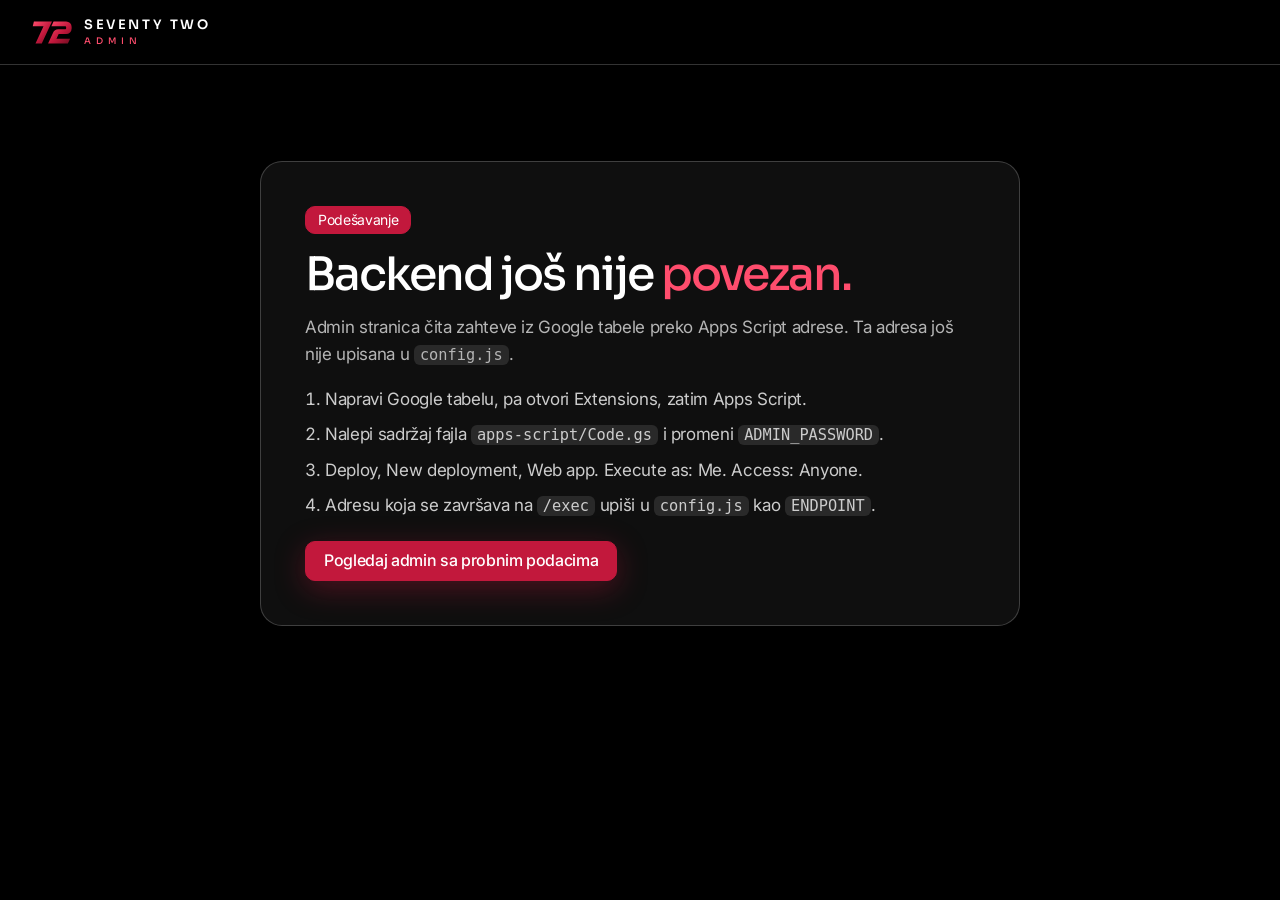
==== admin.html @ 47f1b181 "SeventyTwo: sajt za zakazivanje poziva, koraci saradnje, admin stranica i Apps Script backend Co-Aut" ====
<!doctype html>
<html lang="sr">
<head>
  <meta charset="utf-8">
  <meta name="viewport" content="width=device-width, initial-scale=1.0">
  <meta name="robots" content="noindex, nofollow">
  <title>Admin | SeventyTwo</title>
  <link rel="icon" href="images/mark.svg" type="image/svg+xml">
  <link rel="preconnect" href="https://fonts.googleapis.com">
  <link rel="preconnect" href="https://fonts.gstatic.com" crossorigin>
  <link href="https://fonts.googleapis.com/css2?family=Inter:wght@400;500&family=Sora:wght@500;600&display=swap" rel="stylesheet">
  <link rel="stylesheet" href="styles.css">
  <link rel="stylesheet" href="admin.css">
</head>
<body class="admin">

<svg width="0" height="0" style="position:absolute" aria-hidden="true">
  <defs>
    <linearGradient id="gm" x1="0" y1="0" x2="1" y2="1"><stop offset="0" stop-color="#ff4d6d"/><stop offset=".55" stop-color="#c2183c"/><stop offset="1" stop-color="#6d0b1f"/></linearGradient>
  </defs>
  <symbol id="mark" viewBox="0 0 56 34"><g fill="url(#gm)"><path d="M5 3h23L15 31H7L17.2 9H3.5z"/><path transform="translate(3 0)" d="M27 3H43a7 7 0 0 1 7 7v2a7 7 0 0 1-7 7H33.5l-2.8 6H48l-2.8 6H20l6.2-13.5a7.5 7.5 0 0 1 6.8-4.5H42a1 1 0 0 0 1-1v-2a1 1 0 0 0-1-1H24.2z"/></g></symbol>
</svg>

<header class="a-top">
  <a class="brand" href="index.html" aria-label="SeventyTwo Develop, nazad na sajt"><svg class="brand-mark" viewBox="0 0 56 34" aria-hidden="true"><use href="#mark"/></svg><span class="brand-text"><b>Seventy Two</b><i>Admin</i></span></a>
  <div class="a-top-actions" id="topActions" hidden>
    <button class="btn" type="button" data-act="refresh">Osveži</button>
    <button class="btn" type="button" data-act="logout">Odjava</button>
  </div>
</header>

<main class="a-main">

  <!-- Backend još nije povezan -->
  <section class="a-panel" id="setup" hidden>
    <span class="tag">Podešavanje</span>
    <h1 class="h2">Backend još nije <em>povezan.</em></h1>
    <p class="muted">Admin stranica čita zahteve iz Google tabele preko Apps Script adrese. Ta adresa još nije upisana u <code>config.js</code>.</p>
    <ol class="a-steps">
      <li>Napravi Google tabelu, pa otvori Extensions, zatim Apps Script.</li>
      <li>Nalepi sadržaj fajla <code>apps-script/Code.gs</code> i promeni <code>ADMIN_PASSWORD</code>.</li>
      <li>Deploy, New deployment, Web app. Execute as: Me. Access: Anyone.</li>
      <li>Adresu koja se završava na <code>/exec</code> upiši u <code>config.js</code> kao <code>ENDPOINT</code>.</li>
    </ol>
    <a class="btn btn--primary" href="admin.html?demo">Pogledaj admin sa probnim podacima</a>
  </section>

  <!-- Prijava -->
  <section class="a-panel" id="login" hidden>
    <span class="tag">Admin</span>
    <h1 class="h2">Prijava.</h1>
    <form class="form" id="loginForm">
      <div class="field">
        <label for="a-key">Lozinka</label>
        <input class="input" id="a-key" type="password" autocomplete="current-password" required>
      </div>
      <p class="bk-error" id="loginError" role="alert"></p>
      <button class="btn btn--primary btn--block" type="submit">Uđi</button>
    </form>
  </section>

  <!-- Aplikacija -->
  <section id="app" hidden>
    <p class="a-demo" id="demoNote" hidden>Probni podaci. Ništa se ne čuva i ništa ne dolazi sa pravog sajta.</p>

    <div class="a-stats" id="stats"></div>

    <div class="a-tabs" role="tablist">
      <button class="a-tab is-active" type="button" role="tab" data-view="calls">Pozivi <i id="countCalls"></i></button>
      <button class="a-tab" type="button" role="tab" data-view="leads">Upiti <i id="countLeads"></i></button>
      <button class="a-tab" type="button" role="tab" data-view="blocks">Slobodni dani</button>
    </div>

    <div class="a-filters" id="filters"></div>
    <div id="view" aria-live="polite"></div>

    <p class="a-foot"><a id="sheetLink" href="#" target="_blank" rel="noopener" hidden>Otvori Google tabelu</a></p>
  </section>
</main>

<div class="a-toast" id="toast" role="status"></div>

<script src="config.js"></script>
<script src="admin.js"></script>
</body>
</html>
---- styles.css ----
/* SeventyTwo — styles
   Mobile-first. Desktop overrides at min-width: 810px. */

:root {
  --black: #000;
  --card: #0f0f0f;
  --panel: #212121;
  --white: #fff;
  --text-2: #ccc;
  --text-3: #b5b5b5;
  --text-4: #999;
  --line: rgba(255, 255, 255, 0.2);
  --line-strong: rgba(255, 255, 255, 0.55);
  --field: rgba(187, 187, 187, 0.15);
  --accent: #c2183c;
  --accent-hi: #ff4d6d;
  --accent-deep: #6d0b1f;
  --accent-soft: rgba(194, 24, 60, 0.18);
  --sans: "Inter", "Helvetica Neue", Arial, sans-serif;
  --display: "Sora", "Inter", "Helvetica Neue", Arial, sans-serif;
  --track: -0.06em;
  --wrap: min(970px, 100% - 40px);
  --section-gap: 110px;
}

*,
*::before,
*::after { box-sizing: border-box; }

html { scroll-behavior: smooth; scroll-padding-top: 90px; -webkit-text-size-adjust: 100%; }

body {
  margin: 0;
  background: var(--black);
  color: var(--white);
  font-family: var(--sans);
  font-size: 17px;
  line-height: 1.6;
  letter-spacing: var(--track);
  -webkit-font-smoothing: antialiased;
  -moz-osx-font-smoothing: grayscale;
  overflow-x: hidden;
}

h1, h2, h3, p, figure, ul { margin: 0; }
ul { padding: 0; list-style: none; }
img { max-width: 100%; display: block; }
a { color: inherit; text-decoration: none; }
button, input, select, textarea { font: inherit; letter-spacing: inherit; color: inherit; }
button { cursor: pointer; }
svg { display: block; }

em {
  font-style: normal;
  color: var(--accent-hi);
}

.sr-only {
  position: absolute; width: 1px; height: 1px; overflow: hidden;
  clip: rect(0 0 0 0); white-space: nowrap;
}

:focus-visible { outline: 2px solid var(--white); outline-offset: 3px; border-radius: 6px; }

.wrap { width: var(--wrap); margin-inline: auto; }
.icon { width: 24px; height: 24px; fill: none; stroke: currentColor; stroke-width: 1.6; stroke-linecap: round; stroke-linejoin: round; flex: none; }

/* ---------- Type ---------- */

.h1, .h2, .contact-title { font-family: var(--display); letter-spacing: -0.045em; }
.h1 { font-size: clamp(36px, 9.6vw, 60px); line-height: 1.15; font-weight: 600; }
.h2 { font-size: clamp(30px, 7.6vw, 46px); line-height: 1.25; font-weight: 500; }
.h3 { font-size: 24px; line-height: 1.4; font-weight: 500; }
.lead { font-size: clamp(18px, 4.6vw, 22px); line-height: 1.4; color: var(--text-3); }
.muted { color: var(--text-3); }

.tag {
  display: inline-flex; align-items: center;
  padding: 2px 12px;
  font-size: 14px; line-height: 1.6;
  border: 1px solid var(--line);
  border-radius: 10px;
  background: var(--black);
}

.btn {
  display: inline-flex; align-items: center; justify-content: center; gap: 8px;
  min-height: 44px; padding: 6px 18px;
  font-size: 16px; font-weight: 500; line-height: 1.6;
  background: var(--black);
  border: 1px solid rgba(255, 255, 255, 0.28);
  border-radius: 10px;
  transition: background 0.25s, border-color 0.25s;
}
.btn:hover { background: var(--panel); border-color: var(--line-strong); }
.btn--primary { background: var(--accent); border-color: var(--accent); box-shadow: 0 8px 30px rgba(194, 24, 60, 0.35); }
.btn--primary:hover { background: #d81e46; border-color: #d81e46; }
.btn--block { width: 100%; }
.btn[disabled] { opacity: 0.5; cursor: default; }

.section { padding: var(--section-gap) 0 0; }
.section-head { display: flex; flex-direction: column; align-items: center; text-align: center; gap: 8px; margin-bottom: 40px; }
.section-head .lead { max-width: 680px; }

/* ---------- Reveal ---------- */

.js [data-reveal] {
  opacity: 0; filter: blur(10px); transform: translateY(20px);
  transition: opacity 0.7s ease, filter 0.7s ease, transform 0.7s ease;
}
.js [data-reveal].in { opacity: 1; filter: none; transform: none; }

/* ---------- Header ---------- */

.header { position: fixed; inset: 0 0 auto 0; z-index: 50; }
.header::before {
  content: ""; position: absolute; inset: 0 0 -24px 0; z-index: -1;
  background: linear-gradient(rgba(0, 0, 0, 0.85), rgba(0, 0, 0, 0));
  -webkit-backdrop-filter: blur(10px); backdrop-filter: blur(10px);
  -webkit-mask-image: linear-gradient(#000 55%, transparent);
  mask-image: linear-gradient(#000 55%, transparent);
  pointer-events: none;
}
.header-in {
  max-width: 1200px; margin-inline: auto;
  min-height: 64px; padding: 10px 20px;
  display: flex; align-items: center; justify-content: space-between; flex-wrap: wrap;
}
.brand { display: inline-flex; align-items: center; gap: 10px; min-height: 44px; }
.brand-mark { width: 44px; height: 27px; flex: none; }
.brand-text { display: flex; flex-direction: column; font-family: var(--display); text-transform: uppercase; line-height: 1; }
.brand-text b { font-size: 13px; font-weight: 600; letter-spacing: 0.2em; }
.brand-text i { margin-top: 6px; font-size: 9px; font-style: normal; font-weight: 500; letter-spacing: 0.56em; color: var(--accent-hi); }
.nav-toggle {
  width: 44px; height: 44px; padding: 0; position: relative;
  background: none; border: 0;
}
.nav-toggle span {
  position: absolute; left: 12px; width: 20px; height: 2px; background: var(--white);
  transition: transform 0.3s, top 0.3s;
}
.nav-toggle span:nth-child(1) { top: 16px; }
.nav-toggle span:nth-child(2) { top: 26px; }
.nav-open .nav-toggle span:nth-child(1) { top: 21px; transform: rotate(45deg); }
.nav-open .nav-toggle span:nth-child(2) { top: 21px; transform: rotate(-45deg); }

.nav {
  display: none; width: 100%;
  flex-direction: column; align-items: flex-start; gap: 6px;
  padding: 10px 0 30px;
}
.nav-open .nav { display: flex; }
.nav-open.header { background: var(--black); max-height: 100vh; overflow: auto; }
.nav a, .lang {
  display: inline-flex; align-items: center; min-height: 44px; padding: 4px 14px;
  font-size: 20px; border: 1px solid transparent; border-radius: 10px; background: none;
}
.nav a.is-active { background: var(--black); border-color: rgba(255, 255, 255, 0.28); }
.nav a.nav-cta, .nav a.nav-cta:hover { background: var(--accent); border-color: var(--accent); font-weight: 500; }
.nav a:hover, .lang:hover { border-color: var(--line); }
.nav-icons { display: flex; align-items: center; gap: 6px; }
.nav .nav-icon { padding: 4px 10px; }
.lang { font-size: 14px; border-color: var(--line); min-height: 34px; padding: 2px 10px; }
.lang b { font-weight: 500; }
.lang span { color: var(--text-4); }

/* ---------- Smoke ---------- */

.smoke {
  position: absolute; inset: 0; width: 100%; height: 100%;
  z-index: -1; pointer-events: none;
  background: radial-gradient(60% 40% at 50% 100%, #5a0c1c, transparent 70%);
}
.smoke canvas { width: 100%; height: 100%; display: block; filter: blur(14px); }

/* ---------- Hero ---------- */

.hero { position: relative; padding: 150px 0 120px; text-align: center; isolation: isolate; }
.hero-in { display: flex; flex-direction: column; align-items: center; }

.kicker {
  display: inline-flex; align-items: center; gap: 10px;
  font-family: var(--display); font-size: 11px; font-weight: 500; line-height: 1.6;
  letter-spacing: 0.26em; text-transform: uppercase; color: var(--text-2);
}
.kicker i { width: 8px; height: 8px; border-radius: 50%; background: var(--accent-hi); box-shadow: 0 0 0 5px var(--accent-soft); animation: pulse 2.4s ease-in-out infinite; }
@keyframes pulse {
  0%, 100% { box-shadow: 0 0 0 4px var(--accent-soft); }
  50% { box-shadow: 0 0 0 9px rgba(194, 24, 60, 0); }
}

.hero .h1 { margin-top: 24px; max-width: 12em; padding-inline: 20px; }
.hero .lead { margin-top: 14px; max-width: 560px; padding-inline: 20px; }
.hero-cta { margin-top: 34px; display: flex; flex-wrap: wrap; justify-content: center; gap: 10px; padding-inline: 20px; }
.hero-note { margin-top: 14px; font-size: 14px; color: var(--text-4); }

/* Browser mockup */
.mock {
  width: min(800px, 100% - 40px); margin: 90px auto 0;
  background: #1c1c1e; border-radius: 16px; overflow: hidden; text-align: left;
  box-shadow: 0 0 0 1px rgba(255, 255, 255, 0.3), 0 8px 24px rgba(0, 0, 0, 0.12), 0 30px 80px rgba(0, 0, 0, 0.5);
  letter-spacing: 0;
}
.mock-bar { display: flex; align-items: center; gap: 16px; padding: 12px 16px; }
.mock-dots { display: none; gap: 8px; }
.mock-dots i { width: 12px; height: 12px; border-radius: 50%; display: block; }
.mock-dots i:nth-child(1) { background: #ff5f57; }
.mock-dots i:nth-child(2) { background: #ffbd2e; }
.mock-dots i:nth-child(3) { background: #28ca42; }
.mock-url {
  flex: 1; min-width: 0; display: flex; align-items: center; gap: 8px;
  height: 28px; padding: 0 10px; font-size: 13px; color: var(--white);
  background: #1c1c1e; border: 1px solid rgba(255, 255, 255, 0.1); border-radius: 6px;
  box-shadow: inset 0 0.5px 1px rgba(0, 0, 0, 0.3);
}
.mock-url svg { width: 12px; height: 12px; color: var(--text-4); }
.mock-url span { overflow: hidden; text-overflow: ellipsis; white-space: nowrap; }
.mock-tabs {
  display: flex; align-items: center; gap: 6px; padding: 4px 16px; min-height: 36px;
  background: #2c2c2e; overflow-x: auto; scrollbar-width: none;
}
.mock-tabs::-webkit-scrollbar { display: none; }
.mock-tabs-label { font-size: 12px; font-weight: 500; padding-right: 12px; margin-right: 6px; border-right: 1px solid rgba(255, 255, 255, 0.15); white-space: nowrap; }
.mock-tab {
  display: inline-flex; align-items: center; gap: 6px; height: 28px; padding: 0 10px;
  font-size: 12px; white-space: nowrap; background: none; border: 0; border-radius: 6px;
}
.mock-tab::before { content: ""; width: 14px; height: 14px; border-radius: 4px; background: var(--dot, #999); }
.mock-tab.is-active { background: rgba(255, 255, 255, 0.12); }
.mock-view { position: relative; aspect-ratio: 16 / 10; background: #111; overflow: hidden; }
.mock-slide { position: absolute; inset: 0; opacity: 0; visibility: hidden; transition: opacity 0.5s, visibility 0.5s; }
.mock-slide.is-active { opacity: 1; visibility: visible; }
.mock-slide img { width: 100%; height: 100%; object-fit: cover; object-position: top; transition: filter 0.6s, transform 0.6s; }
.mock-case {
  position: absolute; inset: 0; padding: 20px;
  display: flex; flex-direction: column; align-items: center; justify-content: center; gap: 14px; text-align: center;
  background: rgba(0, 0, 0, 0.55); opacity: 0; transition: opacity 0.6s;
  letter-spacing: var(--track);
}
.mock-case h2 { font-size: clamp(22px, 5vw, 30px); line-height: 1; font-weight: 500; }
.mock-case p { font-size: clamp(14px, 3.4vw, 18px); line-height: 1.2; color: #e5e5e7; max-width: 600px; }
.btn-glass {
  display: inline-flex; align-items: center; justify-content: center; min-height: 44px; padding: 0 22px;
  font-size: 14px; font-weight: 500;
  background: rgba(255, 255, 255, 0.1); border: 1px solid rgba(255, 255, 255, 0.15); border-radius: 12px;
  -webkit-backdrop-filter: blur(20px); backdrop-filter: blur(20px);
  box-shadow: 0 4px 24px rgba(0, 0, 0, 0.3), inset 0 1px 0 rgba(255, 255, 255, 0.08);
}
.btn-glass:hover { background: rgba(255, 255, 255, 0.18); }
.mock.is-case .mock-slide img { filter: blur(10px); transform: scale(1.05); }
.mock.is-case .mock-case { opacity: 1; }

/* ---------- Cost (sticky question) ---------- */

.cost { position: relative; }
.cost-sticky {
  position: sticky; top: 0; height: 100vh;
  display: flex; align-items: center; justify-content: center; text-align: center;
}
.cost-sticky .h2 { max-width: 13em; padding-inline: 20px; transition: opacity 0.5s; }
.cost-pills {
  position: relative; z-index: 2;
  width: min(840px, 100% - 40px); margin: -30vh auto 0; padding-bottom: 55vh;
  display: flex; flex-direction: column; gap: 42vh;
}
.pill {
  display: inline-flex; align-items: center; gap: 10px; align-self: flex-start;
  padding: 20px 24px;
  font-size: clamp(17px, 4.4vw, 22px); line-height: 1.4;
  background: var(--black); border: 1px solid rgba(255, 255, 255, 0.28); border-radius: 14px;
  will-change: filter, opacity;
}
.pill:nth-child(even) { align-self: flex-end; }
.pill .icon { color: var(--text-4); }

/* ---------- Cards ---------- */

.card {
  background: var(--card);
  border: 1px solid var(--line);
  border-radius: 25px;
}

.services { display: grid; gap: 20px; }
.service { padding: 40px 30px; display: flex; flex-direction: column; min-height: 250px; transition: border-color 0.3s; }
.service:hover { border-color: var(--line-strong); }
.service .glyph { margin-bottom: 20px; }
.service p { margin-top: 5px; font-size: 18px; color: var(--text-3); max-width: 415px; }

.glyph {
  width: 43px; height: 43px; border-radius: 12px; display: grid; place-items: center;
  background: linear-gradient(145deg, var(--accent), var(--accent-deep)); color: #fff;
  box-shadow: inset 0 1px 0 rgba(255, 255, 255, 0.25);
}

/* ---------- Floating tiles ---------- */

.float { position: relative; height: 440px; margin-top: var(--section-gap); display: grid; place-items: center; text-align: center; overflow: hidden; }
.float .h2 { position: relative; z-index: 2; max-width: 8em; }
.tile {
  position: absolute; width: 52px; height: 52px; border-radius: 14px; display: grid; place-items: center;
  background: linear-gradient(145deg, #d81e46, var(--accent-deep)); color: #fff;
  box-shadow: inset 0 1px 0 rgba(255, 255, 255, 0.3);
  animation: bob 7s ease-in-out infinite;
  left: var(--x); top: var(--y); rotate: var(--r, 12deg); opacity: var(--o, 1);
  animation-delay: var(--d, 0s);
}
.tile .icon { width: 26px; height: 26px; stroke-width: 2; }
@keyframes bob {
  0%, 100% { transform: translate(0, 0); }
  50% { transform: translate(8px, -18px); }
}

/* ---------- Portfolio ---------- */

.works { display: grid; gap: 20px; }
.work {
  position: relative; display: block; aspect-ratio: 475 / 365; border-radius: 25px; overflow: hidden;
  background: #111; isolation: isolate;
}
.work-bg { position: absolute; inset: -20%; width: 140%; height: 140%; max-width: none; object-fit: cover; filter: blur(40px) saturate(1.3); z-index: -1; }
.work-shot {
  position: absolute; left: 7%; top: 9%; width: 86%; height: auto; max-width: none;
  border-radius: 10px; box-shadow: 0 20px 60px rgba(0, 0, 0, 0.45), 0 0 0 1px rgba(255, 255, 255, 0.12);
  transition: transform 0.5s ease;
}
.work:hover .work-shot { transform: translateY(-6px) scale(1.015); }
.work-label {
  position: absolute; right: 5%; bottom: 6.5%;
  display: flex; flex-direction: column; gap: 12px; padding: 16px;
  background: var(--black); border-radius: 12px;
}
.work-label b { font-size: 20px; line-height: 1; font-weight: 500; }
.work-label span { font-size: 18px; line-height: 1; color: var(--text-2); }

/* ---------- Approach (quote slider) ---------- */

.quote-card {
  position: relative; min-height: 350px; padding: 55px 24px 60px;
  display: flex; flex-direction: column; align-items: center; text-align: center;
  background:
    radial-gradient(45% 70% at 62% 85%, rgba(194, 24, 60, 0.32), transparent 70%),
    radial-gradient(40% 60% at 20% 110%, rgba(194, 24, 60, 0.22), transparent 70%),
    var(--black);
  border: 1px solid var(--line); border-radius: 25px; overflow: hidden;
}
.quote-mark { width: 62px; height: 38px; }
.quotes { display: grid; margin-top: 44px; width: 100%; }
.quote { grid-area: 1 / 1; opacity: 0; visibility: hidden; filter: blur(8px); transition: opacity 0.6s, filter 0.6s, visibility 0.6s; }
.quote.is-active { opacity: 1; visibility: visible; filter: none; }
.quote blockquote { margin: 0; font-size: clamp(20px, 5vw, 24px); line-height: 1.4; font-weight: 500; }
.quote b { display: block; margin-top: 25px; font-size: 20px; line-height: 1.4; font-weight: 500; color: var(--text-2); }
.quote span { display: block; font-size: 14px; color: var(--text-4); }
.quote-nav { position: absolute; right: 22px; bottom: 16px; display: flex; gap: 5px; }
.quote-nav button {
  width: 44px; height: 44px; padding: 0; background: none; border: 0; display: grid; place-items: center;
}
.quote-nav button::before {
  content: ""; grid-area: 1 / 1; width: 22px; height: 22px; border-radius: 6px; background: var(--text-4); transition: background 0.2s;
}
.quote-nav button:hover::before { background: var(--white); }
.quote-nav svg { grid-area: 1 / 1; width: 12px; height: 12px; stroke: #000; stroke-width: 2.4; fill: none; stroke-linecap: round; stroke-linejoin: round; position: relative; }

/* ---------- Pricing ---------- */

.plans { display: grid; gap: 20px; width: min(650px, 100%); margin-inline: auto; }
.plan { padding: 40px 30px; border-radius: 25px; border: 1px solid var(--line); background: linear-gradient(var(--card), var(--black)); }
.plan--top {
  border-color: var(--accent);
  background: radial-gradient(70% 45% at 90% 100%, rgba(194, 24, 60, 0.4), transparent 70%), var(--black);
}
.plan .icon { color: var(--text-3); margin-bottom: 10px; }
.plan-name { font-size: 28px; line-height: 1.4; font-weight: 500; }
.plan-for { margin-top: 6px; font-size: 18px; color: var(--text-3); min-height: 58px; }
.plan-price { margin-top: 14px; display: flex; align-items: baseline; gap: 6px; }
.plan-price b { font-size: 24px; font-weight: 500; }
.plan-price span { font-size: 14px; color: var(--text-3); }
.plan .btn { margin-top: 15px; }
.plan-list { margin-top: 22px; display: grid; gap: 12px; font-size: 14px; }
.plan-list li { display: flex; align-items: center; gap: 8px; color: var(--text-2); }
.plan--top .plan-list li { color: var(--white); }
.plan-list .icon { width: 16px; height: 16px; margin: 0; color: inherit; }
.plan-list li.no { color: var(--text-4); }

.perks { display: grid; gap: 40px; margin-top: 60px; text-align: center; }
.perk { display: flex; flex-direction: column; align-items: center; }
.perk .glyph { margin-bottom: 12px; background: none; box-shadow: none; color: var(--text-3); }
.perk .glyph .icon { width: 40px; height: 40px; }
.perk p { margin-top: 5px; font-size: 18px; color: var(--text-3); max-width: 190px; }

/* ---------- Comparison ---------- */

.compare { display: grid; gap: 40px 20px; width: min(780px, 100%); margin-inline: auto; }
.compare-col h3 { text-align: center; font-size: 28px; line-height: 1.4; font-weight: 500; margin-bottom: 30px; }
.compare-col h3 { font-family: var(--display); letter-spacing: -0.04em; }
.compare-box { padding: 35px; border-radius: 25px; background: var(--panel); border: 1px solid var(--line); display: grid; gap: 15px; font-size: 18px; color: var(--text-4); }
.compare-box li { display: flex; align-items: center; gap: 10px; }
.compare-box .icon { fill: currentColor; stroke: none; }
.compare-col--us .compare-box {
  color: var(--white); border: 2px solid var(--accent);
  background: radial-gradient(80% 60% at 30% 100%, rgba(194, 24, 60, 0.45), transparent 70%), #161616;
}
.compare-col--us .icon { color: var(--accent); }

/* ---------- Steps to working together (scroll timeline) ---------- */

.flow { --p: 0; position: relative; width: min(680px, 100%); margin: 0 auto; padding: 0; list-style: none; display: grid; gap: 16px; }
.flow::before, .flow::after { content: ""; position: absolute; left: 21px; top: 22px; bottom: 22px; width: 2px; border-radius: 2px; }
.flow::before { background: var(--line); }
.flow::after { background: linear-gradient(var(--accent-hi), var(--accent)); transform-origin: top; transform: scaleY(var(--p)); }
.flow-step { position: relative; z-index: 1; display: grid; grid-template-columns: 44px 1fr; gap: 14px; align-items: start; }
.flow-num {
  width: 44px; height: 44px; border-radius: 50%; display: grid; place-items: center;
  font-family: var(--display); font-size: 16px; font-weight: 600; letter-spacing: 0;
  background: var(--black); border: 1px solid var(--line-strong); color: var(--text-3);
  transition: background 0.4s, border-color 0.4s, color 0.4s, box-shadow 0.4s, transform 0.4s;
}
.flow-body {
  padding: 20px 22px 22px; background: var(--card); border: 1px solid var(--line); border-radius: 20px;
  transition: opacity 0.5s, transform 0.5s, border-color 0.5s;
}
.flow-body h3 { font-family: var(--display); font-size: clamp(19px, 5vw, 23px); line-height: 1.3; font-weight: 500; letter-spacing: -0.04em; }
.flow-body p { margin-top: 6px; font-size: 17px; color: var(--text-3); }
.flow-body .btn { margin-top: 16px; }
.js .flow-body { opacity: 0.45; transform: translateX(12px); }
.js .flow-step.is-on .flow-body { opacity: 1; transform: none; border-color: rgba(255, 255, 255, 0.32); }
.flow-step.is-on .flow-num { background: var(--accent); border-color: var(--accent); color: #fff; box-shadow: 0 0 0 6px var(--accent-soft); transform: scale(1.06); }

/* ---------- FAQ ---------- */

.faq { width: min(570px, 100%); margin-inline: auto; display: grid; gap: 10px; }
.faq-item { background: var(--card); border: 1px solid var(--line); border-radius: 15px; }
.faq-q {
  width: 100%; display: flex; align-items: center; justify-content: space-between; gap: 20px;
  padding: 24px; text-align: left; background: none; border: 0;
  font-size: clamp(18px, 4.6vw, 22px); line-height: 1.4;
}
.faq-plus { flex: none; width: 35px; height: 35px; border-radius: 10px; background: var(--text-4); display: grid; place-items: center; transition: transform 0.35s, background 0.2s; }
.faq-plus svg { width: 14px; height: 14px; stroke: #000; stroke-width: 2; fill: none; stroke-linecap: round; }
.faq-q:hover .faq-plus { background: var(--text-2); }
.faq-item.is-open .faq-plus { transform: rotate(45deg); }
.faq-a { display: grid; grid-template-rows: 0fr; transition: grid-template-rows 0.35s ease; }
.faq-item.is-open .faq-a { grid-template-rows: 1fr; }
.faq-a > div { overflow: hidden; }
.faq-a p { padding: 0 24px 24px; font-size: 18px; color: var(--text-3); }

/* ---------- Contact ---------- */

.contact { position: relative; margin-top: var(--section-gap); padding: 40px 0 110px; isolation: isolate; }
.contact-card {
  width: min(570px, 100% - 40px); margin-inline: auto; padding: 40px 24px;
  background: rgba(0, 0, 0, 0.7); border: 1px solid var(--line-strong); border-radius: 25px;
  -webkit-backdrop-filter: blur(10px); backdrop-filter: blur(10px);
}
.contact-card--wide { width: min(660px, 100% - 40px); }
.contact-card .tag { background: var(--accent); border-color: var(--accent); }
.contact-title { margin-top: 15px; font-size: 32px; line-height: 1.4; font-weight: 500; max-width: 11em; }
.contact-card > p { margin-top: 10px; font-size: 18px; color: var(--text-3); max-width: 300px; }

.form { margin-top: 28px; display: grid; gap: 18px; }
.field { display: grid; gap: 10px; }
.field label, .field .label { font-size: 16px; font-weight: 500; line-height: 1.4; }
.field .opt { color: var(--text-4); font-weight: 400; }
.input {
  width: 100%; min-height: 45px; padding: 10px 12px;
  font-size: 16px; color: var(--white);
  background: var(--field); border: 1px solid transparent; border-radius: 10px;
  -webkit-backdrop-filter: blur(5px); backdrop-filter: blur(5px);
  transition: border-color 0.2s;
}
.input::placeholder { color: var(--text-4); }
.input:focus { outline: none; border-color: var(--line-strong); }
select.input {
  -webkit-appearance: none; appearance: none; padding-right: 40px;
  background-image: url("data:image/svg+xml,%3Csvg xmlns='http://www.w3.org/2000/svg' width='12' height='12' viewBox='0 0 12 12' fill='none' stroke='%23fff' stroke-width='1.5' stroke-linecap='round' stroke-linejoin='round'%3E%3Cpath d='M2.5 4.5 6 8l3.5-3.5'/%3E%3C/svg%3E");
  background-repeat: no-repeat; background-position: right 14px center;
}
select.input option { background: #1c1c1e; color: var(--white); }
textarea.input { min-height: 110px; resize: vertical; }
.form .btn { min-height: 45px; }
.form-note { font-size: 14px; color: var(--text-4); }
.form-note a { color: var(--white); text-decoration: underline; }
.form-done { display: none; margin-top: 28px; padding: 22px; border: 1px solid var(--line); border-radius: 15px; background: var(--card); font-size: 18px; }
.form-done p + p { margin-top: 6px; font-size: 16px; color: var(--text-3); }
.is-sent .form { display: none; }
.is-sent .form-done { display: block; }
.only-mail, .is-mailto .only-net { display: none; }
.is-mailto .only-mail { display: block; }
.form-done .bk-done-when { color: var(--white); font-weight: 500; }
.form-done .bk-done-when:empty { display: none; }
.contact-card > .form-alt { margin-top: 28px; max-width: none; font-size: 14px; color: var(--text-4); }

/* Call booking */
.bk-block { display: grid; gap: 10px; min-width: 0; }
.bk-label { display: flex; align-items: center; gap: 10px; font-size: 16px; font-weight: 500; line-height: 1.4; }
.bk-label i {
  width: 24px; height: 24px; border-radius: 50%; display: grid; place-items: center; flex: none;
  font-family: var(--display); font-size: 12px; font-style: normal; letter-spacing: 0;
  background: var(--accent-soft); border: 1px solid var(--accent); color: #fff;
}
.bk-days {
  display: flex; gap: 8px; overflow-x: auto; scroll-snap-type: x proximity;
  margin-inline: -24px; padding: 2px 24px 6px; scrollbar-width: none;
}
.bk-days::-webkit-scrollbar { display: none; }
.bk-day {
  flex: none; width: 66px; min-height: 82px; padding: 8px 4px; scroll-snap-align: center;
  display: flex; flex-direction: column; align-items: center; justify-content: center; gap: 2px;
  background: var(--field); border: 1px solid transparent; border-radius: 14px;
  transition: background 0.2s, border-color 0.2s, transform 0.2s;
}
.bk-day span { font-size: 12px; line-height: 1.3; letter-spacing: 0.04em; text-transform: uppercase; color: var(--text-3); }
.bk-day b { font-family: var(--display); font-size: 22px; line-height: 1.2; font-weight: 600; letter-spacing: 0; }
.bk-times { display: grid; grid-template-columns: repeat(4, 1fr); gap: 8px; }
.bk-times[hidden] { display: none; }
.bk-time {
  min-height: 46px; padding: 0; font-size: 15px; letter-spacing: 0;
  background: var(--field); border: 1px solid transparent; border-radius: 10px;
  transition: background 0.2s, border-color 0.2s, transform 0.2s;
}
.js .bk-time { animation: slot-in 0.35s ease backwards; animation-delay: calc(var(--i, 0) * 22ms); }
@keyframes slot-in { from { opacity: 0; transform: translateY(8px); } }
.bk-hint { font-size: 15px; color: var(--text-4); }
.chips { display: flex; flex-wrap: wrap; gap: 8px; }
.chip {
  min-height: 44px; padding: 0 16px; font-size: 15px;
  background: var(--field); border: 1px solid transparent; border-radius: 999px;
  transition: background 0.2s, border-color 0.2s;
}
.bk-day:hover, .bk-time:hover, .chip:hover { border-color: var(--line); }
.bk-day:active, .bk-time:active { transform: scale(0.95); }
.bk-day.is-picked, .bk-time.is-picked, .chip.is-picked { background: var(--accent); border-color: var(--accent); }
.bk-day.is-picked span { color: #fff; }
.bk-day:disabled, .bk-time:disabled { opacity: 0.3; text-decoration: line-through; cursor: default; border-color: transparent; transform: none; }
.hp { position: absolute; left: -9999px; width: 1px; height: 1px; opacity: 0; }
.bk-summary { padding: 14px 16px; font-size: 16px; border: 1px dashed var(--line); border-radius: 12px; color: var(--text-4); }
.bk-summary.is-set { border-style: solid; border-color: var(--accent); background: var(--accent-soft); color: var(--white); }
.bk-error { font-size: 15px; color: #ff8fa3; }
.bk-error:empty { display: none; }
.field[hidden] { display: none; }

/* Sticky call button (phone) */
.sticky-cta {
  position: fixed; left: 12px; right: 12px; bottom: calc(12px + env(safe-area-inset-bottom)); z-index: 40;
  display: flex; align-items: center; justify-content: center; gap: 10px; min-height: 52px;
  font-size: 17px; font-weight: 500;
  background: var(--accent); border-radius: 14px;
  box-shadow: 0 10px 34px rgba(0, 0, 0, 0.55), 0 0 0 1px rgba(255, 255, 255, 0.14) inset;
  transform: translateY(160%); transition: transform 0.4s cubic-bezier(0.2, 0.8, 0.2, 1);
}
.sticky-cta.is-on { transform: none; }
.sticky-cta .icon { width: 20px; height: 20px; }

/* Wizard */
.wiz-dots { display: flex; gap: 6px; margin-top: 26px; }
.wiz-dots i { flex: 1; height: 4px; border-radius: 4px; background: var(--field); transition: background 0.3s; }
.wiz-dots i.on { background: var(--accent); }
.wiz-step { display: none; border: 0; padding: 0; margin: 0; min-width: 0; }
.wiz-step.is-active { display: grid; gap: 18px; }
.wiz-step legend { padding: 0; margin-bottom: 4px; font-size: 22px; line-height: 1.4; font-weight: 500; }
.choices { display: grid; gap: 10px; }
.choice {
  width: 100%; min-height: 54px; padding: 12px 16px; text-align: left; font-size: 17px;
  background: var(--field); border: 1px solid transparent; border-radius: 10px;
  transition: border-color 0.2s, background 0.2s;
}
.choice:hover { border-color: var(--line); }
.choice.is-picked { border-color: var(--accent); background: var(--accent-soft); }
.wiz-actions { display: flex; gap: 10px; }
.wiz-actions .btn { flex: 1; }
.wiz-actions .btn--back { flex: 0 0 auto; }

/* ---------- Footer ---------- */

.footer { padding: 0 0 40px; }
.footer-in { width: min(1100px, 100% - 40px); margin-inline: auto; }
.footer-top { display: grid; gap: 50px; }
.footer-tagline { margin-top: 10px; font-size: 18px; font-weight: 500; }
.footer-social { display: flex; gap: 2px; margin: 14px 0 6px -10px; }
.footer-social a { width: 44px; height: 44px; display: grid; place-items: center; color: var(--white); }
.footer-social a:hover { color: var(--text-3); }
.footer-social .icon { width: 20px; height: 20px; }
.footer-cols { display: grid; grid-template-columns: repeat(2, 1fr); gap: 36px 30px; }
.footer-cols h2 { font-size: 20px; line-height: 1.4; font-weight: 500; margin-bottom: 8px; }
.footer-cols a { display: flex; align-items: center; min-height: 44px; font-size: 14px; color: var(--text-3); }
.footer-cols a:hover { color: var(--white); }
.footer-bottom { margin-top: 50px; display: flex; flex-direction: column; gap: 4px; font-size: 14px; color: var(--text-3); }

/* ---------- Legal page ---------- */

.page { padding: 150px 0 110px; }
.legal { width: min(680px, 100% - 40px); margin-inline: auto; }
.legal .h2 { margin: 12px 0 10px; }
.legal h2.h3 { margin: 40px 0 8px; }
.legal p, .legal li { font-size: 18px; color: var(--text-3); }
.legal ul { list-style: disc; padding-left: 20px; display: grid; gap: 6px; }
.legal a { color: var(--white); text-decoration: underline; }

/* ---------- Desktop ---------- */

@media (min-width: 810px) {
  :root { --section-gap: 150px; }

  .btn { min-height: 38px; }

  .header-in { padding: 10px 30px; flex-wrap: nowrap; }
  .nav-toggle { display: none; }
  .nav { display: flex; width: auto; flex-direction: row; align-items: center; gap: 20px; padding: 0; }
  .nav a { min-height: 32px; padding: 4px 14px; font-size: 14px; }
  .nav .nav-icon { padding: 4px 6px; }
  .nav .nav-icon .icon { width: 20px; height: 20px; }
  .lang { min-height: 32px; }

  .hero { padding: 210px 0 380px; }
  .mock-dots { display: flex; }
  .mock-url { max-width: 556px; margin-inline: auto; }
  .mock-bar::after { content: ""; width: 44px; }

  .cost-pills { gap: 50vh; }

  .services, .works { grid-template-columns: 1fr 1fr; }
  .service { padding: 45px 30px; }

  .tile { width: 58px; height: 58px; }

  .plans { grid-template-columns: 1fr 1fr; }
  .perks { grid-template-columns: repeat(3, 210px); justify-content: center; gap: 0; }

  .compare { grid-template-columns: 1fr 1fr; }

  .flow { gap: 20px; }
  .flow-step { gap: 22px; }
  .flow-body { padding: 26px 30px 28px; }

  .contact { padding: 50px 0 110px; }
  .contact-card { padding: 70px; }
  .bk-days { display: grid; grid-template-columns: repeat(5, 1fr); margin: 0; padding: 0; overflow: visible; }
  .bk-day { width: auto; }
  .sticky-cta { display: none; }

  .footer-top { grid-template-columns: 1fr auto; }
  .footer-cols { grid-template-columns: repeat(4, auto); gap: 0 70px; }
  .footer-cols a { min-height: 0; padding: 12px 0; }
  .footer-bottom { flex-direction: row; justify-content: space-between; align-items: flex-end; }
  .footer-bottom p:last-child { text-align: right; }

  .page { padding: 190px 0 150px; }
}

@media (max-width: 809.98px) {
  .tile--wide { display: none; }
  .float { height: 380px; }
  .hero-cta .btn { min-height: 48px; padding-inline: 22px; }
  .footer { padding-bottom: 96px; }
}

@media (prefers-reduced-motion: reduce) {
  html { scroll-behavior: auto; }
  .js [data-reveal] { opacity: 1; filter: none; transform: none; transition: none; }
  .tile, .kicker i, .js .bk-time { animation: none; }
  .js .flow-body { opacity: 1; transform: none; }
  * { transition-duration: 0.01ms !important; }
}
---- admin.css ----
/* SeventyTwo — admin stranica. Koristi tokene i osnovne klase iz styles.css. */

.admin { letter-spacing: -0.02em; }
.admin code { padding: 1px 6px; font-size: 0.9em; letter-spacing: 0; background: var(--field); border-radius: 6px; }

.a-top {
  position: sticky; top: 0; z-index: 20;
  display: flex; align-items: center; justify-content: space-between; gap: 12px;
  padding: 10px 16px; background: rgba(0, 0, 0, 0.85); border-bottom: 1px solid var(--line);
  -webkit-backdrop-filter: blur(10px); backdrop-filter: blur(10px);
}
.a-top-actions { display: flex; gap: 8px; }
.a-top-actions[hidden] { display: none; }
.a-top .btn { min-height: 40px; padding: 4px 12px; font-size: 14px; }

.a-main { width: min(760px, 100% - 32px); margin-inline: auto; padding: 24px 0 80px; }
.a-panel { margin-top: 8vh; padding: 28px 22px; background: var(--card); border: 1px solid var(--line); border-radius: 22px; }
.a-panel .h2 { margin: 12px 0 10px; }
.a-panel .tag { background: var(--accent); border-color: var(--accent); }
.a-steps { margin: 18px 0 22px; padding-left: 20px; display: grid; gap: 8px; color: var(--text-2); }

.a-demo { margin-bottom: 16px; padding: 10px 14px; font-size: 14px; border: 1px dashed var(--accent); border-radius: 12px; color: var(--text-2); }

/* Brojke na vrhu */
.a-stats { display: grid; grid-template-columns: repeat(3, 1fr); gap: 8px; }
.a-stat { padding: 14px 12px; background: var(--card); border: 1px solid var(--line); border-radius: 16px; }
.a-stat b { display: block; font-family: var(--display); font-size: 28px; line-height: 1.1; font-weight: 600; letter-spacing: -0.03em; }
.a-stat span { font-size: 13px; color: var(--text-3); }
.a-stat.is-hot { border-color: var(--accent); background: var(--accent-soft); }

/* Kartice za pregled */
.a-tabs { margin-top: 18px; display: flex; gap: 6px; padding: 5px; background: var(--card); border: 1px solid var(--line); border-radius: 14px; }
.a-tab { flex: 1; min-height: 44px; padding: 0 8px; font-size: 15px; background: none; border: 0; border-radius: 10px; color: var(--text-3); }
.a-tab.is-active { background: var(--panel); color: var(--white); }
.a-tab i { font-style: normal; font-size: 12px; margin-left: 4px; padding: 2px 7px; border-radius: 999px; background: var(--accent); color: #fff; }
.a-tab i:empty { display: none; }

.a-filters { margin: 14px 0 6px; display: flex; flex-wrap: wrap; gap: 8px; }
.a-filters:empty { display: none; }
.a-filters .chip { min-height: 40px; font-size: 14px; }

.a-day { margin: 22px 0 10px; display: flex; align-items: center; gap: 10px; font-family: var(--display); font-size: 17px; font-weight: 500; letter-spacing: -0.03em; }
.a-day small { padding: 2px 9px; font-family: var(--sans); font-size: 12px; letter-spacing: 0; border-radius: 999px; background: var(--accent); }
.a-empty { margin-top: 26px; padding: 30px 20px; text-align: center; color: var(--text-4); border: 1px dashed var(--line); border-radius: 18px; }

.a-card { margin-top: 10px; padding: 16px; background: var(--card); border: 1px solid var(--line); border-radius: 18px; }
.a-card.is-new { border-color: rgba(255, 77, 109, 0.6); }
.a-card.is-off { opacity: 0.55; }
.a-card-head { display: flex; align-items: center; gap: 10px; flex-wrap: wrap; }
.a-time { font-family: var(--display); font-size: 20px; font-weight: 600; letter-spacing: 0; }
.a-name { font-size: 18px; font-weight: 500; overflow-wrap: anywhere; }
.a-badge { margin-left: auto; padding: 3px 10px; font-size: 12px; letter-spacing: 0; border-radius: 999px; border: 1px solid var(--line); color: var(--text-2); white-space: nowrap; }
.a-badge[data-s="Novo"] { background: var(--accent); border-color: var(--accent); color: #fff; }
.a-badge[data-s="Potvrđen"], .a-badge[data-s="Odgovoreno"] { border-color: #3ecf8e; color: #7be3b4; }
.a-meta { margin-top: 6px; font-size: 15px; color: var(--text-3); overflow-wrap: anywhere; }
.a-msg { margin-top: 10px; padding: 12px 14px; font-size: 15px; line-height: 1.55; white-space: pre-wrap; overflow-wrap: anywhere; background: var(--black); border-left: 3px solid var(--accent); border-radius: 8px; color: var(--text-2); }

.a-row { margin-top: 12px; display: flex; flex-wrap: wrap; gap: 8px; }
.a-row .btn { min-height: 44px; padding: 4px 14px; font-size: 14px; }
.a-row .btn--quiet { border-color: var(--line); color: var(--text-2); }

.a-note { margin-top: 12px; }
.a-note summary { min-height: 36px; display: inline-flex; align-items: center; font-size: 14px; color: var(--text-3); cursor: pointer; }
.a-note textarea { margin-top: 6px; min-height: 80px; }
.a-note .btn { margin-top: 8px; min-height: 40px; font-size: 14px; }

/* Slobodni dani */
.a-help { margin: 16px 0 12px; font-size: 15px; color: var(--text-3); }
.a-blockday { margin-top: 14px; display: flex; flex-wrap: wrap; align-items: center; justify-content: space-between; gap: 10px; }
.a-blockday b { font-family: var(--display); font-weight: 500; letter-spacing: -0.03em; }
.admin .bk-days { margin-inline: -16px; padding-inline: 16px; }
.admin .bk-day.is-blocked, .admin .bk-time.is-blocked { background: none; border: 1px dashed var(--accent-hi); color: var(--accent-hi); text-decoration: line-through; }
.admin .bk-day.is-blocked span { color: var(--accent-hi); }
.admin .bk-day.is-picked { text-decoration: none; }
.admin .bk-time.is-booked { background: none; border: 1px solid #3ecf8e; color: #7be3b4; opacity: 1; }
.admin .bk-day i { width: 6px; height: 6px; margin-top: 3px; border-radius: 50%; background: #3ecf8e; }
.a-legend { margin-top: 12px; display: flex; flex-wrap: wrap; gap: 14px; font-size: 13px; color: var(--text-3); }
.a-legend span::before { content: ""; display: inline-block; width: 10px; height: 10px; margin-right: 6px; border-radius: 3px; background: var(--field); vertical-align: -1px; }
.a-legend .l-booked::before { background: none; border: 1px solid #3ecf8e; }
.a-legend .l-blocked::before { background: none; border: 1px dashed var(--accent-hi); }

.a-foot { margin-top: 34px; font-size: 14px; text-align: center; }
.a-foot a { color: var(--text-3); text-decoration: underline; }

.a-toast {
  position: fixed; left: 50%; bottom: calc(18px + env(safe-area-inset-bottom)); z-index: 60;
  max-width: calc(100% - 32px); padding: 12px 18px; font-size: 15px;
  background: var(--panel); border: 1px solid var(--line-strong); border-radius: 12px;
  transform: translate(-50%, 200%); transition: transform 0.35s cubic-bezier(0.2, 0.8, 0.2, 1);
}
.a-toast.is-on { transform: translate(-50%, 0); }
.a-toast.is-bad { border-color: var(--accent-hi); }

.is-busy { opacity: 0.6; pointer-events: none; }

@media (min-width: 810px) {
  .a-top { padding: 10px 30px; }
  .a-panel { padding: 44px; }
  .admin .bk-days { margin: 0; padding: 0; }
}
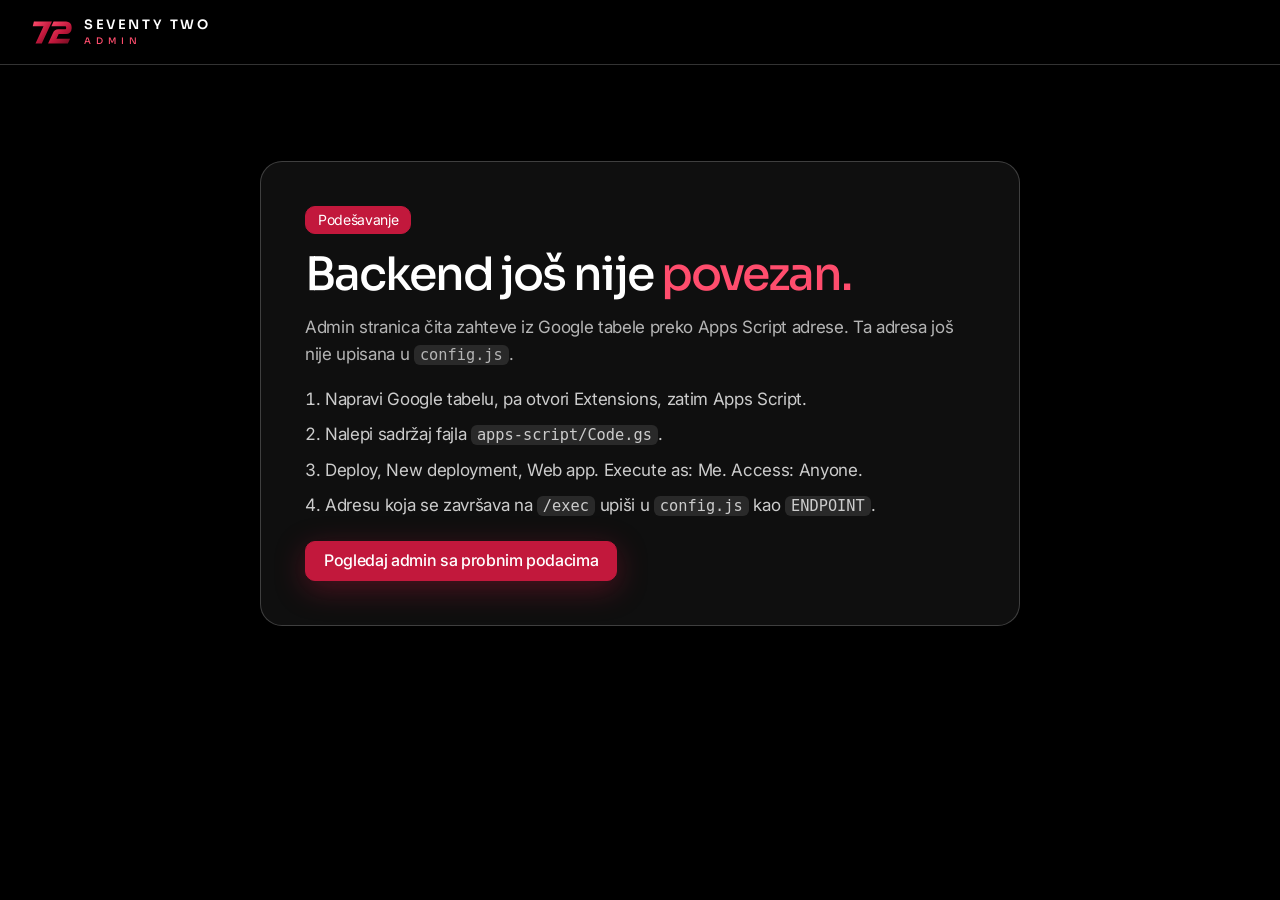
==== commit ba56a0ed: "Admin: lozinka se postavlja pri prvom otvaranju, ne stoji u kodu Co-Authored-By: Claude Opus 5.5 <no" ====
--- a/admin.html
+++ b/admin.html
@@ -38,11 +38,30 @@
     <p class="muted">Admin stranica čita zahteve iz Google tabele preko Apps Script adrese. Ta adresa još nije upisana u <code>config.js</code>.</p>
     <ol class="a-steps">
       <li>Napravi Google tabelu, pa otvori Extensions, zatim Apps Script.</li>
-      <li>Nalepi sadržaj fajla <code>apps-script/Code.gs</code> i promeni <code>ADMIN_PASSWORD</code>.</li>
+      <li>Nalepi sadržaj fajla <code>apps-script/Code.gs</code>.</li>
       <li>Deploy, New deployment, Web app. Execute as: Me. Access: Anyone.</li>
       <li>Adresu koja se završava na <code>/exec</code> upiši u <code>config.js</code> kao <code>ENDPOINT</code>.</li>
     </ol>
     <a class="btn btn--primary" href="admin.html?demo">Pogledaj admin sa probnim podacima</a>
+  </section>
+
+  <!-- Prvo otvaranje: postavljanje lozinke -->
+  <section class="a-panel" id="setpass" hidden>
+    <span class="tag">Prvo otvaranje</span>
+    <h1 class="h2">Postavi <em>lozinku.</em></h1>
+    <p class="muted">Ovo se radi samo jednom. Lozinka se ne čuva na sajtu, već samo njen otisak u tvom Google nalogu.</p>
+    <form class="form" id="setpassForm">
+      <div class="field">
+        <label for="a-new">Nova lozinka (bar 8 znakova)</label>
+        <input class="input" id="a-new" type="password" autocomplete="new-password" minlength="8" required>
+      </div>
+      <div class="field">
+        <label for="a-new2">Ponovi lozinku</label>
+        <input class="input" id="a-new2" type="password" autocomplete="new-password" minlength="8" required>
+      </div>
+      <p class="bk-error" id="setpassError" role="alert"></p>
+      <button class="btn btn--primary btn--block" type="submit">Sačuvaj lozinku</button>
+    </form>
   </section>
 
   <!-- Prijava -->
